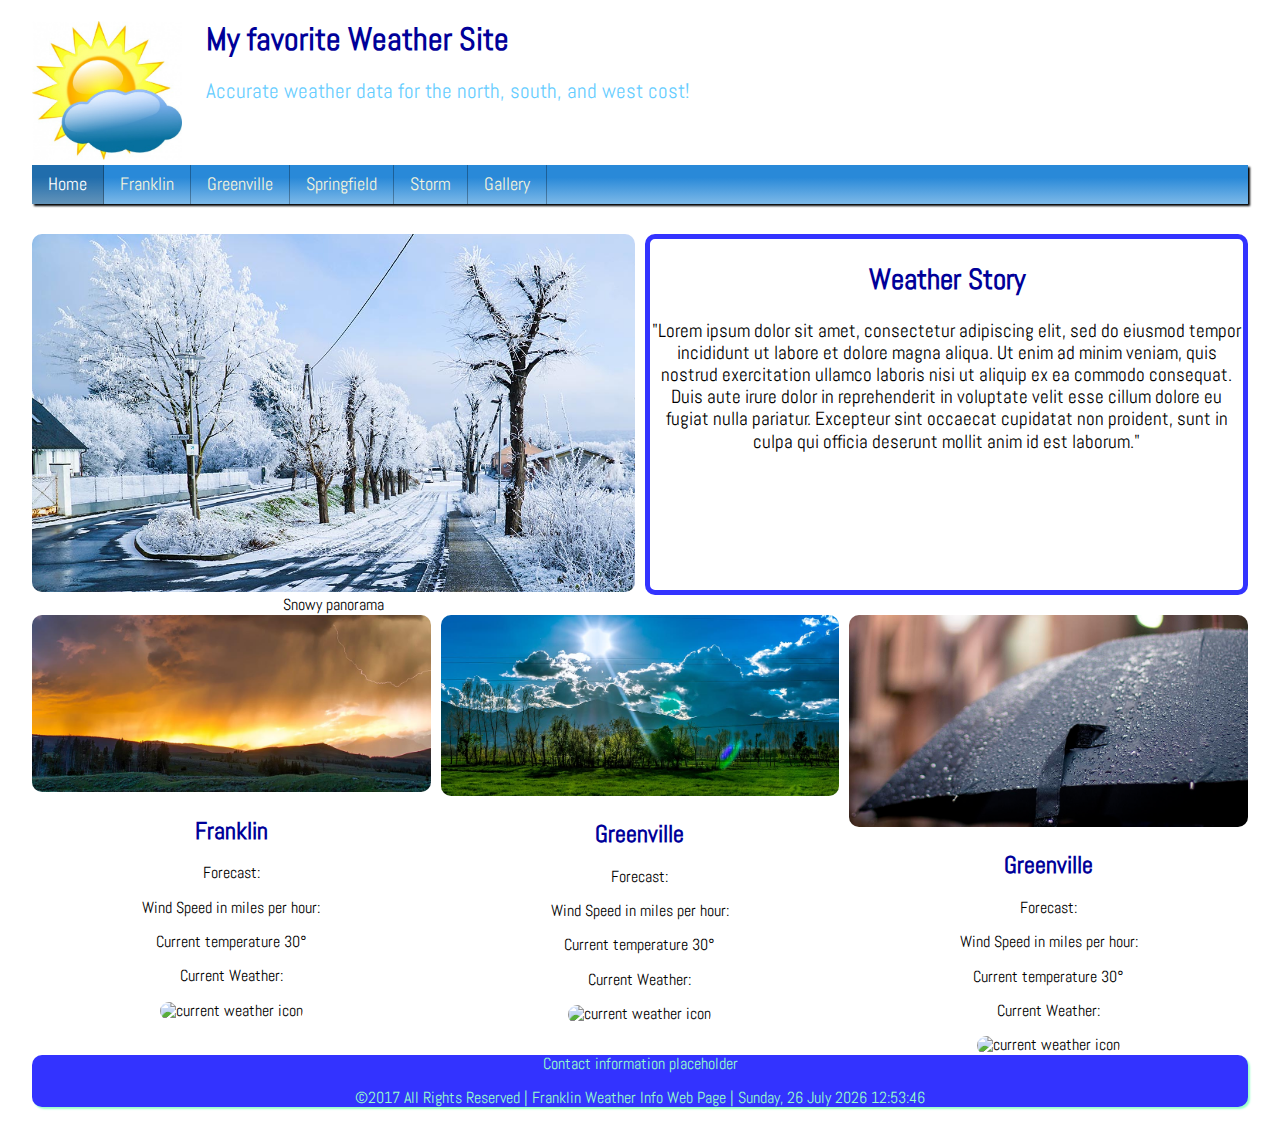
==== index.html @ 60bec508 "Update index.html" ====
<!DOCTYPE html>
<html lang="en-us">
<head>
    <meta charset="utf-8">
    <meta name="viewport" content="width=device-width, initial-scale=1">
    <title>My Favorite Weather Site - Home Page</title>
    <meta name="author" content="Elías Monzón">
    <meta name="description" content="Home Weather Page">
    <!-- external style references in the proper cascading order -->    
    <link href='https://fonts.googleapis.com/css?family=Abel' rel='stylesheet'>  <!-- Google API font reference -->
    <link rel="stylesheet" type="text/css" href="normalize.css"> <!-- normalize useragent/browser defaults -->
    <link rel="stylesheet" type="text/css" href="small.css">    <!-- default styles - small/phone views -->
    <link rel="stylesheet" type="text/css" href="medium.css">  <!-- medium/tablet views -->
    <link rel="stylesheet" type="text/css" href="large.css">   <!-- large/wide/desktop views --> 
</head>
<body onload="myFunction()">
    <header class="clearfix">
        <figure class="logo">
        <img src="images/weather%20logo.png" alt="The site logo">
        </figure>
        <h1>My favorite Weather Site</h1>
        <div class="subheading">Accurate weather data for the north, south, and west cost!</div>
    </header>
    
    <nav class="clearfix">
        <button onclick="toggleMenu()">&#9776;</button>
        <ul id="primaryNav" class="hide">
            <li class="active"><a href="#">Home</a></li>
            <li><a href="franklin.html">Franklin</a></li>
            <li><a href="greenville.html">Greenville</a></li>
            <li><a href="springfield.html">Springfield</a></li>    
            <li><a href="stormCenter.html">Storm</a></li>
            <li><a href="gallery.html">Gallery</a></li>
        </ul>
    </nav> 

    <main>
        <div class="frow">
            <figure>
                <img src="images/snow-6.jpg" alt="Snowy panorama">
                <figcaption>
                    Snowy panorama
                </figcaption>
            </figure>
            <section>
                <h2>Weather Story</h2>
                <p>"Lorem ipsum dolor sit amet, consectetur adipiscing elit, sed do eiusmod tempor incididunt ut labore et dolore magna aliqua. Ut enim ad minim veniam, quis nostrud exercitation ullamco laboris nisi ut aliquip ex ea commodo consequat. Duis aute irure dolor in reprehenderit in voluptate velit esse cillum dolore eu fugiat nulla pariatur. Excepteur sint occaecat cupidatat non proident, sunt in culpa qui officia deserunt mollit anim id est laborum."</p>
            </section>
        </div>
        <div class="srow">
            <figure>
                <img src="images/rainy%20sky-6.jpg" alt="">
                <figcaption>
                    <h2 id="place">Franklin</h2>
                    <p>Forecast: <span id="textForecast"></span></p>
                    <p> Wind Speed in miles per hour: <span id="windSpeed"></span></p>
                    <p>Current temperature <span id="currentTemp">30</span>&deg;</p>
                    <p>Current Weather: <span id="currentWeather"></span></p>
                    <img src="images/placeholder.png" alt="current weather icon" id="wi" class="weatherIcon">
                </figcaption>
            </figure>
            <figure>
                <img src="images/sunnyField-6.jpg" alt="">
                <figcaption>
                    <h2 id="placeG">Greenville</h2>
                    <p>Forecast: <span id="textForecastG"></span></p>
                    <p> Wind Speed in miles per hour: <span id="windSpeedG"></span></p>
                    <p>Current temperature <span id="currentTempG">30</span>&deg;</p>
                    <p>Current Weather: <span id="currentWeatherG"></span></p>
                    <img src="images/placeholderG.png" alt="current weather icon" id="wiG" class="weatherIcon">
                </figcaption>
            </figure>
            <figure>
                <img src="images/umbrella-6.jpg" alt="">
                <figcaption>
                    <h2 id="placeS">Greenville</h2>
                    <p>Forecast: <span id="textForecastS"></span></p>
                    <p> Wind Speed in miles per hour: <span id="windSpeedS"></span></p>
                    <p>Current temperature <span id="currentTempS">30</span>&deg;</p>
                    <p>Current Weather: <span id="currentWeatherS"></span></p>
                    <img src="images/placeholderS.png" alt="current weather icon" id="wiS" class="weatherIcon">
                </figcaption>
            </figure>
        </div>
    </main>

    <footer>
        <aside>
        Contact information placeholder
        </aside>
        <p class="footer-bar">&copy;2017 All Rights Reserved | Franklin Weather Info Web Page | 
        <span id="currentdate">Current Date Placeholder</span>
        </p>
    </footer>
        <script src="hamburger.js"></script>
        <script src="currentDate.js"></script>
        <script src="wu-weather.js"></script>
</body>
</html>
---- small.css ----
/* This main css file contains the default rules and is geared toward the small/phone view */

* {box-sizing: border-box;}  /* This wildcard applies to all elements ensuring a box layout model */

body {
    min-width: 420px;
    font-size: 16px;
  /* Declare the base font-family - from google font api or other */
    width: 95%;
    margin: auto;
    text-align: center;
    font-family: 'Abel';
}

header, nav, main, footer { /* the comma means apply the following CSS declarations to all of the listed elements */
  /* Declare the maximum width and other main element rules to limit the stretch on wide views */
}

/* HEADER STYLE */
header {
    border-radius: 10px;
    text-align: left;
}
h1, h2, h3 {
    color: #000099;
}
header figure.logo {
    float: left;
    margin: 0 2% 0 0;
}
header .subheading {
    width: 100%;
    color: #66CDFF;
    font-size: 1.3em;
    margin-bottom: 10px;
}

   /* NAV STYLE */

nav {
    width: 100%;
    box-shadow: 2px 2px 2px;
    text-align: left;
    background-color: #128FFF;
    font-family: 'Abel';
}
nav button{
    margin: .2rem 2%;
    background-color: transparent;
    border: none;
    font-size: 1.6rem;
    color: #fff;
    
}
nav ul{
    list-style: none;
    padding: 0;
    margin: 0;
}
nav ul.hide{
    display: none;
}
nav ul li a{
    display: block;
    padding: .8rem 2%;
    text-decoration: none;
    color: beige;
    border-top: 1px solid rgba(0,0,0,0.3);  
    font-size: 1.1em;
}

/* LINKS EFECTS */

nav ul li.active a{
    background-color: rgba(0,0,0,0.2);
    color: #fff;
}

nav ul li a:hover{
    background-color: rgba(0,0,0,0.4);
}

nav ul li a:active{
    color: #00FF98;
}
   /* MAIN STYLE */

main {}
main h2 {}
main figure {margin: 0;}
main figure img { width: 100%; border-radius: 10px;}

section {}

figure+section, .forecast, input, textarea{
    width: 100%;
    min-width: 320px;
    border: 5px solid #3333FF;
    border-radius: 10px;
    display: inline-table;
    font-size: 1.2em;
}
.forecast{
    border: none;
    width: 100%;
    background-color: #009967;
    color: #00FF98;
}
figure+section{
    margin-bottom: 20px;
}

.conditionsColumn1, .highlowColumn1, .conditionsColumn2, .highlowColumn2{
    font-size: 1.2em;
    float: left;
    width: 50%;

}
article p.town-article img {  /* This structure refers to img elements that are the posterity of paragraph elements within artcle elements */
}

/* GRID SLIDESHOW STYLE */

.grid{
    display: grid;
    grid-template-columns: 1fr;
    grid-gap: 10px;
}

/* INDEX GRID STYLE */

.frow{
    margin-top: 30px;
    display: grid;
    grid-template-columns: 1fr;
    grid-gap: 10px;
}

.srow{
    display: grid;
    grid-template-columns: 1fr;
    grid-gap: 10px;
}

/* INDEX WEATHER CONDITION ICON STYLE */
.weatherIcon{
    width: 3rem;
}

/* TABLE STYLE */

table{
    margin: auto;
    width: 50%;
    border-collapse: collapse;
}
table, td, th{ 
    border: 2px solid #3333FF;
    padding: 8px 0 8px 0;
}

thead tr:first-child{
    font-size: 1.1em;
}

#hg{
    background: #628ca6;
}

/* FORM STYLE */

fieldset{
    width: 50%;
    margin: auto;
    text-align: left;
    display: inline;
    padding: 10px;
    border: none;
    font-size: 1.2em;

}
fieldset:last-child{
    margin-bottom: 20px;
}
#radio{
    display: flex;
    flex-flow: column wrap;
}
input[type="radio"]{
    margin-left: -150px;
}
input{
    display: flex;
    flex-direction: column;
    padding: 10px;
    margin: 10px;
    width: auto;
}
input:focus{
    background-color: #42f4e2;
}

/* FOOTER STYLE */

footer {
    box-shadow: 2px 2px 2px;
    background-color: #3333FF;
    color: #99FFCB;
    border-radius: 10px;
}

footer aside {}
footer>p {} /* This structure refers to p elements that are direct children of the footer element */

/* Other Class Selectors */

/*----- Clearfix: Force an Element not to collapse -----*/
.clearfix:after {
  content: "";
  display: table;
  clear: both;
}
---- medium.css ----
@media only screen and (min-width: 41.5em) {
  /* Only CSS rules that need to be changed to meet the layout needs from small to medium go in here */
nav{
    background: #2989d8; /* Old browsers */
    background: -moz-linear-gradient(top, #2989d8 32%, #7db9e8 100%); /* FF3.6-15 */
    background: -webkit-linear-gradient(top, #2989d8 32%,#7db9e8 100%); /* Chrome10-25,Safari5.1-6 */
    background: linear-gradient(to bottom, #2989d8 32%,#7db9e8 100%); /* W3C, IE10+, FF16+, Chrome26+, Opera12+, Safari7+ */
    filter: progid:DXImageTransform.Microsoft.gradient(startColorstr='#2989d8', endColorstr='#7db9e8',GradientType=0 ); /* IE6-9 */
    }
    nav button{
        display: none;
    }
    nav ul{
        display: flex;
    }
    nav ul.hide{
    display: flex;
    }
    nav ul li a{
        border: none;
        border-right: 1px solid rgba(0,0,0,0.3);
        padding: .8rem 1rem;
    }
    
    /* GRID SLIDESHOW STYLE */
    
    .grid{
        display: grid;
        grid-template-columns: 1fr 1fr;
        grid-gap: 10px;
    }

    /* INDEX GRID STYLE */
    
    .frow{
        margin-top: 30px;
        display: grid;
        grid-template-columns: 1fr 1fr;
        grid-gap: 10px;
    }

    .srow{
        display: grid;
        grid-template-columns: 1fr 1fr;
        grid-gap: 10px;
    }
    
    .frow img:hover {box-shadow: 5px 5px 10px gray;}
    .srow img:hover {box-shadow: 5px 5px 10px gray;}
}
---- large.css ----
@media only screen and (min-width: 64em) {
  /* Only CSS rules that need to be changed to meet the layout needs from medium to large/wide go in here */
  
  nav ul li a{
        padding: .6rem 1rem;}
    
  article p.town-article img { width: 29.333%; }
    
/* GRID SLIDESHOW STYLE */
    
.grid{
display: grid;
grid-template-columns: 1fr 1fr 1fr;
grid-gap: 10px;}
    
.grid img:hover {box-shadow: 5px 5px 10px gray;}   


/* INDEX GRID STYLE */

.frow{
    margin-top: 30px;
    display: grid;
    grid-template-columns: 1fr 1fr;
    grid-gap: 10px;
}

.srow{
    display: grid;
    grid-template-columns: 1fr 1fr 1fr;
    grid-gap: 10px;
}

.frow img:hover {box-shadow: 5px 5px 10px gray;}
.srow img:hover {box-shadow: 5px 5px 10px gray;}
    
}
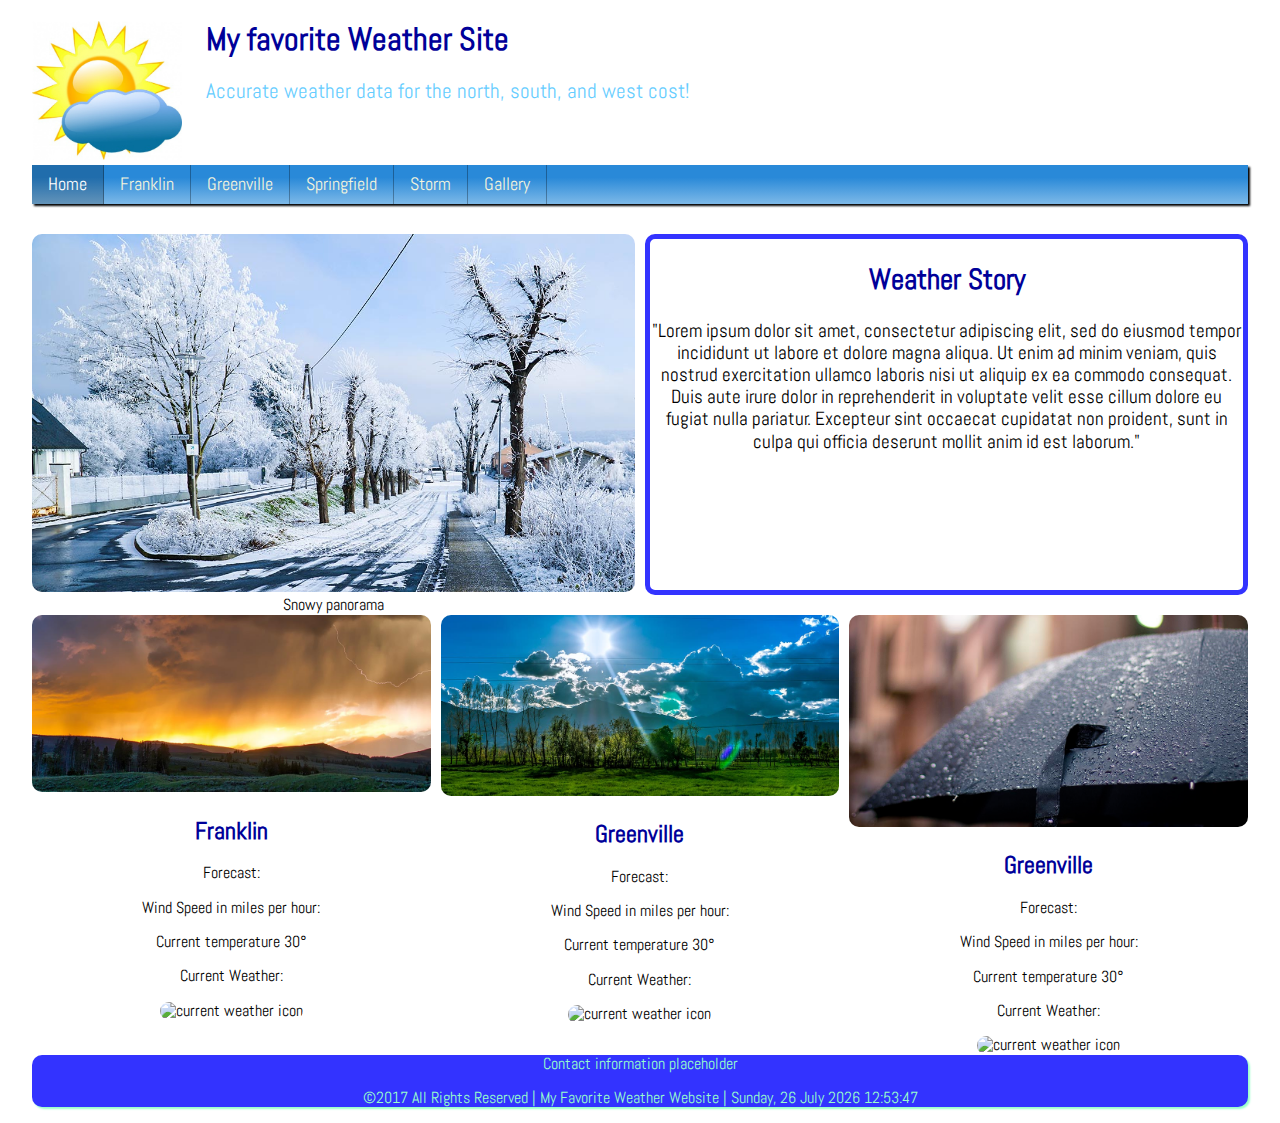
==== commit 1170e7c5: "Update index.html" ====
--- a/index.html
+++ b/index.html
@@ -88,7 +88,7 @@
         <aside>
         Contact information placeholder
         </aside>
-        <p class="footer-bar">&copy;2017 All Rights Reserved | Franklin Weather Info Web Page | 
+        <p class="footer-bar">&copy;2017 All Rights Reserved | My Favorite Weather Website | 
         <span id="currentdate">Current Date Placeholder</span>
         </p>
     </footer>
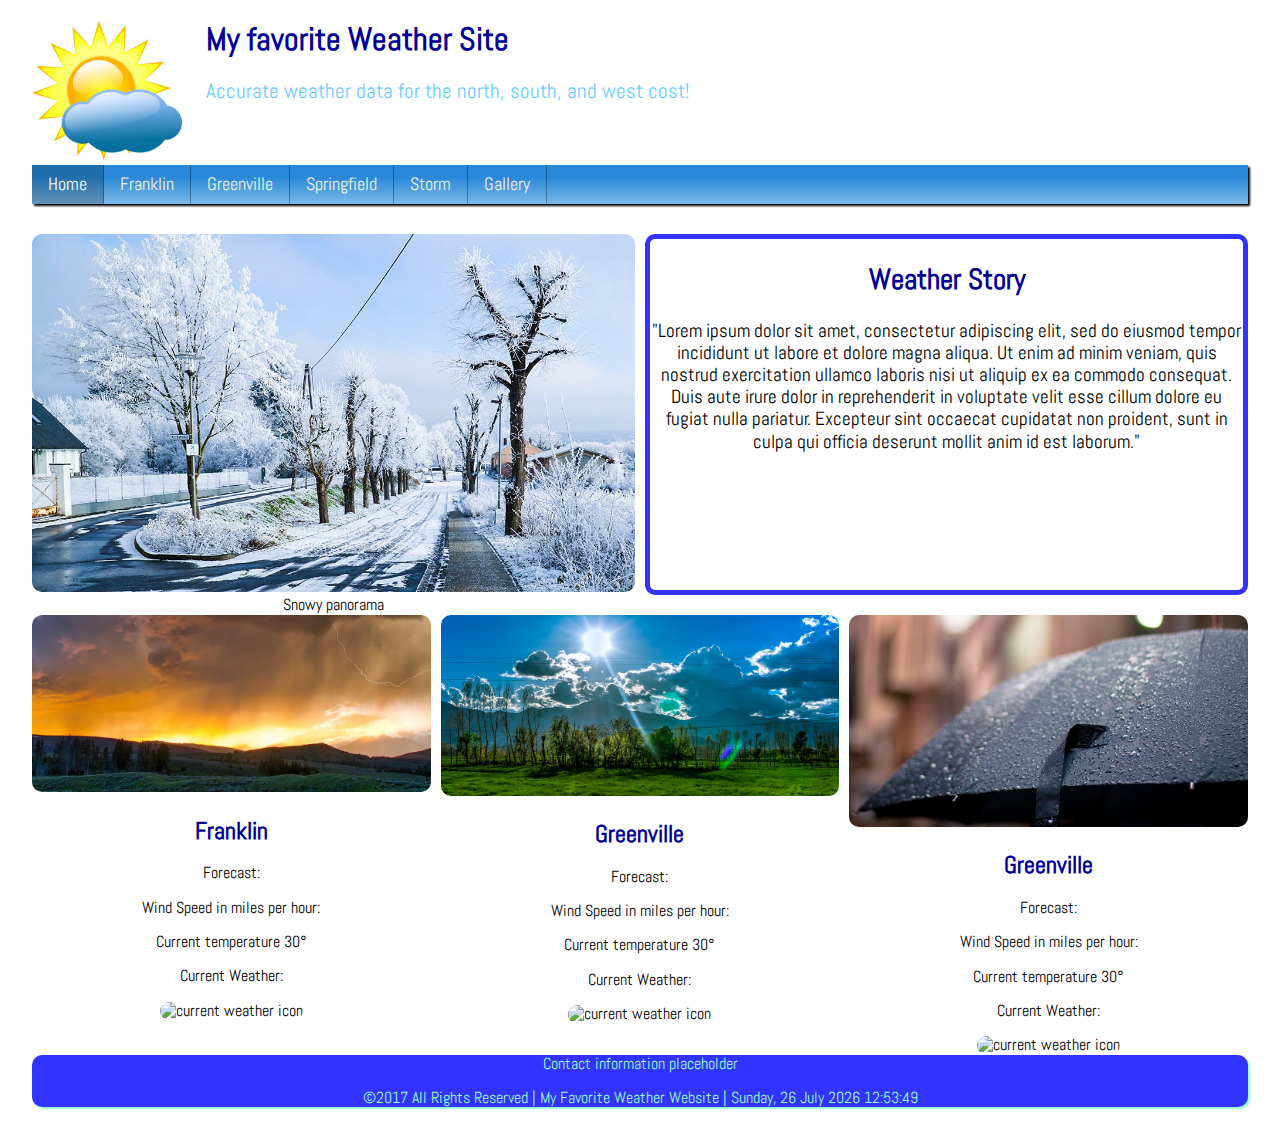
==== commit a5f5870b: "Update index.html" ====
--- a/index.html
+++ b/index.html
@@ -89,7 +89,7 @@
         Contact information placeholder
         </aside>
         <p class="footer-bar">&copy;2017 All Rights Reserved | My Favorite Weather Website | 
-        <span id="currentdate">Current Date Placeholder</span>
+        <span id="currentdate"></span>
         </p>
     </footer>
         <script src="hamburger.js"></script>
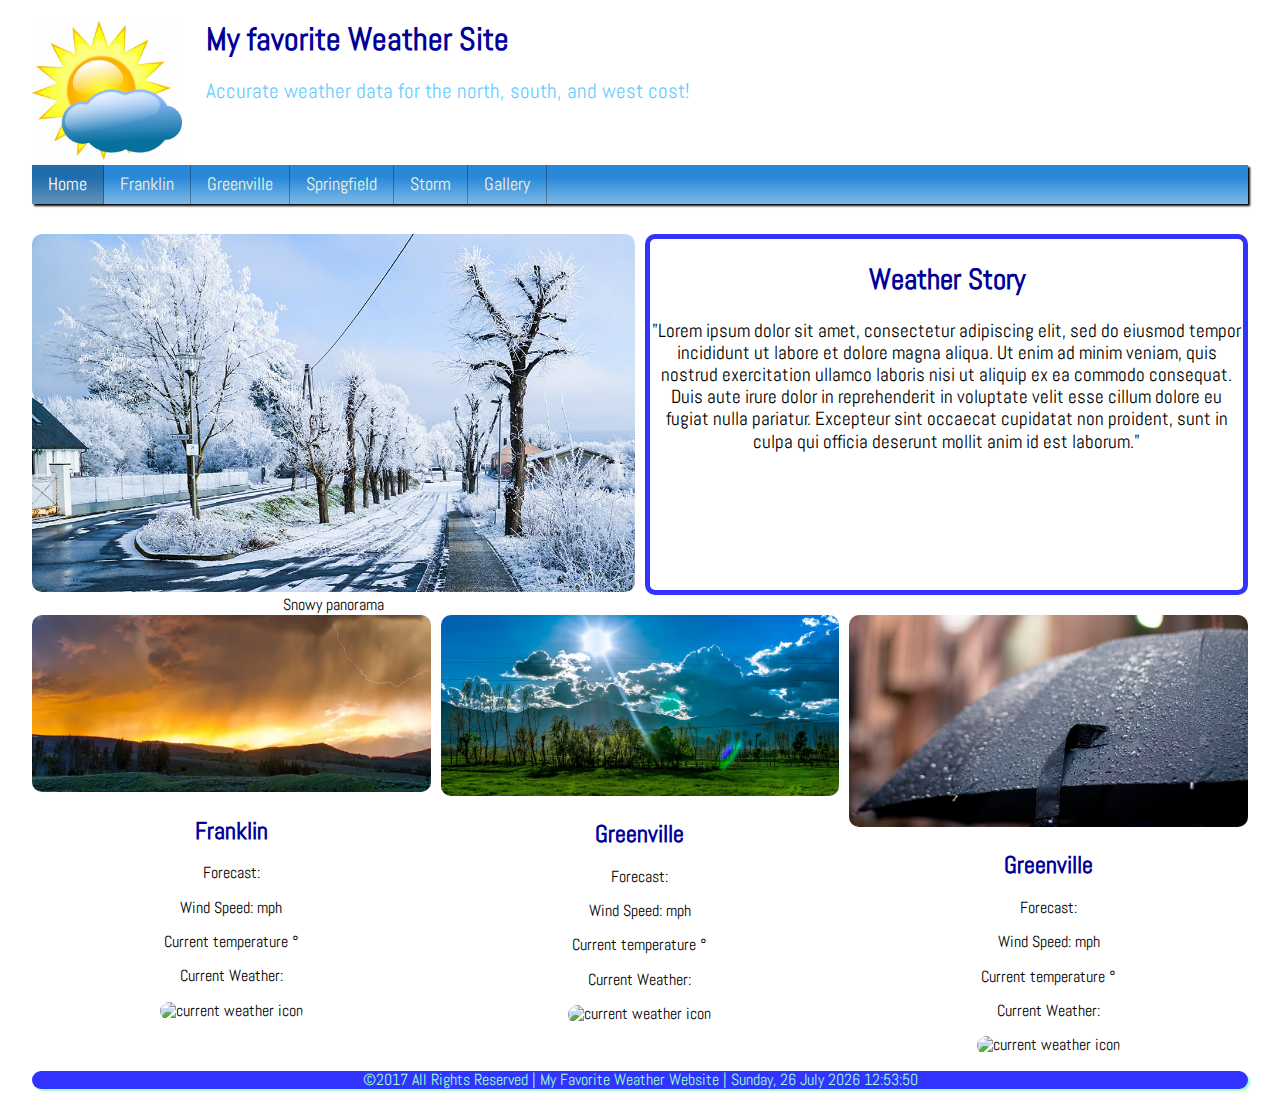
==== commit b0c6e1e0: "1st weather site fixings" ====
--- a/index.html
+++ b/index.html
@@ -4,7 +4,7 @@
     <meta charset="utf-8">
     <meta name="viewport" content="width=device-width, initial-scale=1">
     <title>My Favorite Weather Site - Home Page</title>
-    <meta name="author" content="Elías Monzón">
+    <meta name="author" content="Elias Monzon">
     <meta name="description" content="Home Weather Page">
     <!-- external style references in the proper cascading order -->    
     <link href='https://fonts.googleapis.com/css?family=Abel' rel='stylesheet'>  <!-- Google API font reference -->
@@ -53,10 +53,10 @@
                 <figcaption>
                     <h2 id="place">Franklin</h2>
                     <p>Forecast: <span id="textForecast"></span></p>
-                    <p> Wind Speed in miles per hour: <span id="windSpeed"></span></p>
-                    <p>Current temperature <span id="currentTemp">30</span>&deg;</p>
-                    <p>Current Weather: <span id="currentWeather"></span></p>
-                    <img src="images/placeholder.png" alt="current weather icon" id="wi" class="weatherIcon">
+                    <p> Wind Speed: <span id="windSpeed"></span><span> mph</span></p>
+                    <p>Current temperature <span id="currentTemp"></span>&deg;</p>
+                    <p>Current Weather: </p>
+                    <img id="currentWeatherIcon" alt="current weather icon" class="weatherIcon">
                 </figcaption>
             </figure>
             <figure>
@@ -64,10 +64,10 @@
                 <figcaption>
                     <h2 id="placeG">Greenville</h2>
                     <p>Forecast: <span id="textForecastG"></span></p>
-                    <p> Wind Speed in miles per hour: <span id="windSpeedG"></span></p>
-                    <p>Current temperature <span id="currentTempG">30</span>&deg;</p>
-                    <p>Current Weather: <span id="currentWeatherG"></span></p>
-                    <img src="images/placeholderG.png" alt="current weather icon" id="wiG" class="weatherIcon">
+                    <p> Wind Speed: <span id="windSpeedG"></span><span> mph</span></p>
+                    <p>Current temperature <span id="currentTempG"></span>&deg;</p>
+                    <p>Current Weather:</p>
+                    <img id="currentWeatherGIcon" alt="current weather icon" class="weatherIcon">
                 </figcaption>
             </figure>
             <figure>
@@ -75,19 +75,16 @@
                 <figcaption>
                     <h2 id="placeS">Greenville</h2>
                     <p>Forecast: <span id="textForecastS"></span></p>
-                    <p> Wind Speed in miles per hour: <span id="windSpeedS"></span></p>
-                    <p>Current temperature <span id="currentTempS">30</span>&deg;</p>
-                    <p>Current Weather: <span id="currentWeatherS"></span></p>
-                    <img src="images/placeholderS.png" alt="current weather icon" id="wiS" class="weatherIcon">
+                    <p> Wind Speed: <span id="windSpeedS"></span><span> mph</span></p>
+                    <p>Current temperature <span id="currentTempS"></span>&deg;</p>
+                    <p>Current Weather:</p>
+                    <img id="currentWeatherSIcon" src="" alt="current weather icon" class="weatherIcon">
                 </figcaption>
             </figure>
         </div>
     </main>
 
     <footer>
-        <aside>
-        Contact information placeholder
-        </aside>
         <p class="footer-bar">&copy;2017 All Rights Reserved | My Favorite Weather Website | 
         <span id="currentdate"></span>
         </p>
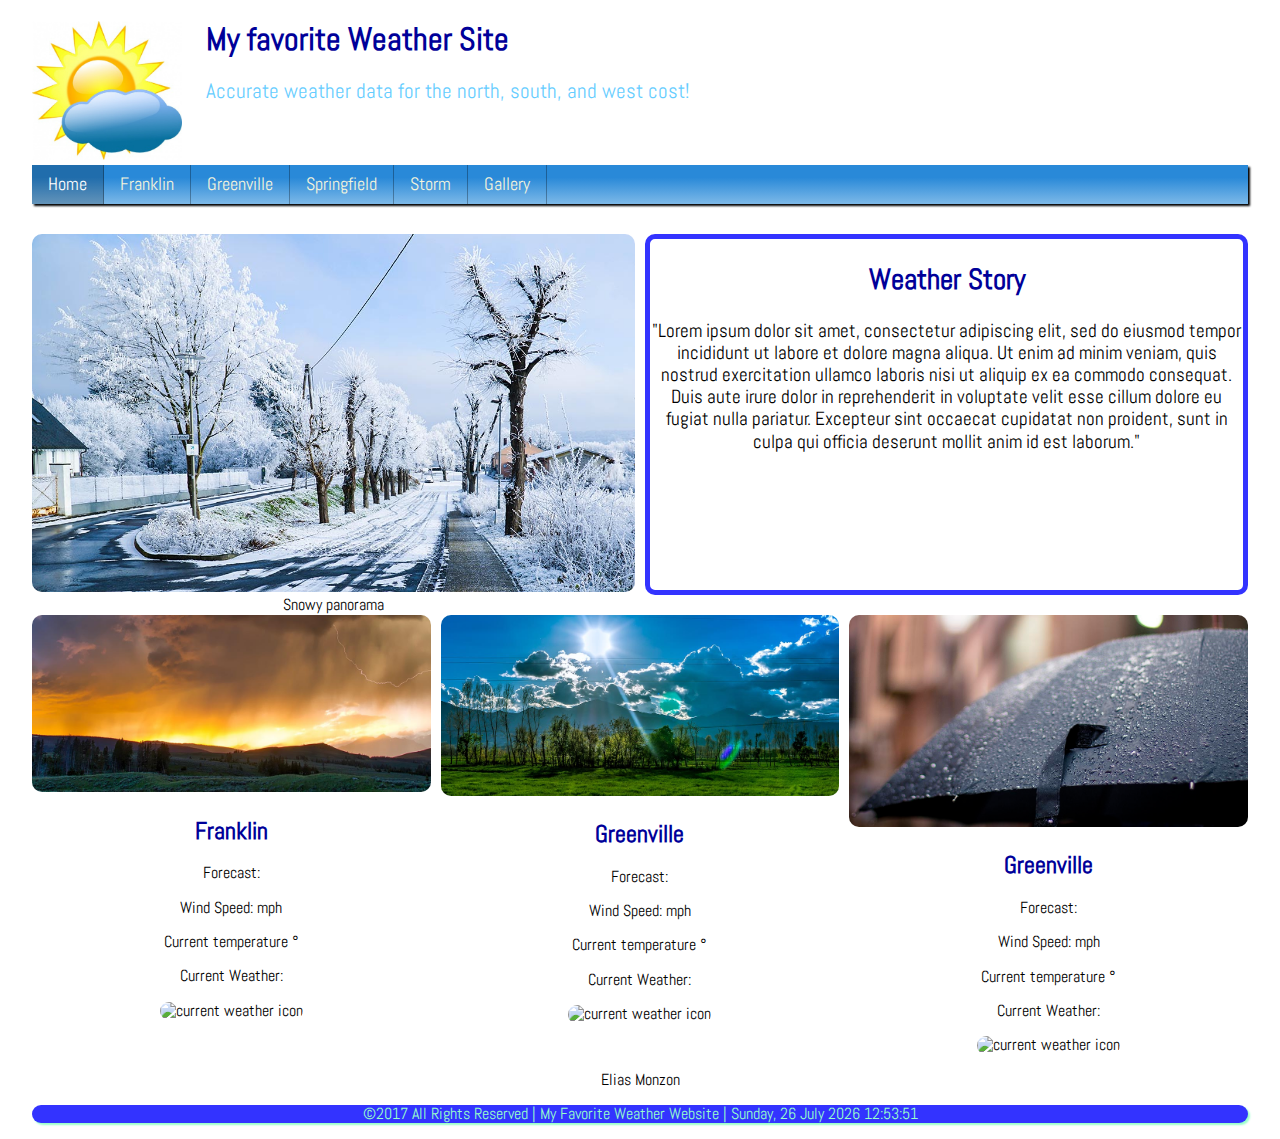
==== commit e1f8d23c: "aside before footer added with my name" ====
--- a/index.html
+++ b/index.html
@@ -83,7 +83,9 @@
             </figure>
         </div>
     </main>
-
+    <aside>
+        <p>Elias Monzon</p>
+      </aside>
     <footer>
         <p class="footer-bar">&copy;2017 All Rights Reserved | My Favorite Weather Website | 
         <span id="currentdate"></span>
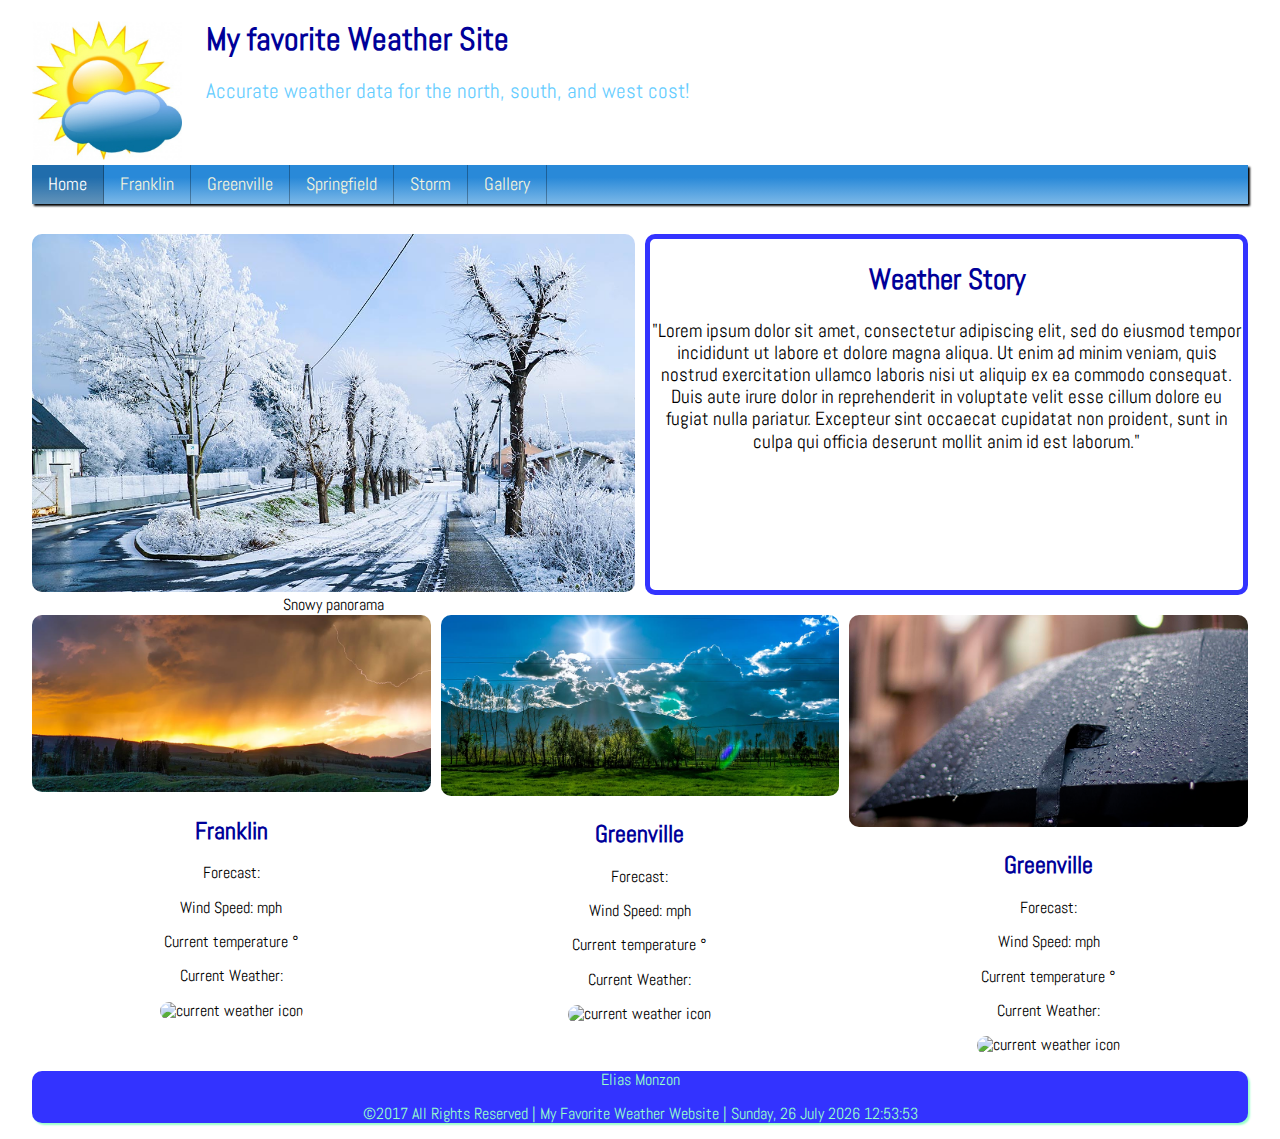
==== commit 07a1c15b: "name inside footer" ====
--- a/index.html
+++ b/index.html
@@ -83,10 +83,11 @@
             </figure>
         </div>
     </main>
-    <aside>
-        <p>Elias Monzon</p>
-      </aside>
+ 
     <footer>
+        <aside>
+            <p>Elias Monzon</p>
+          </aside>
         <p class="footer-bar">&copy;2017 All Rights Reserved | My Favorite Weather Website | 
         <span id="currentdate"></span>
         </p>
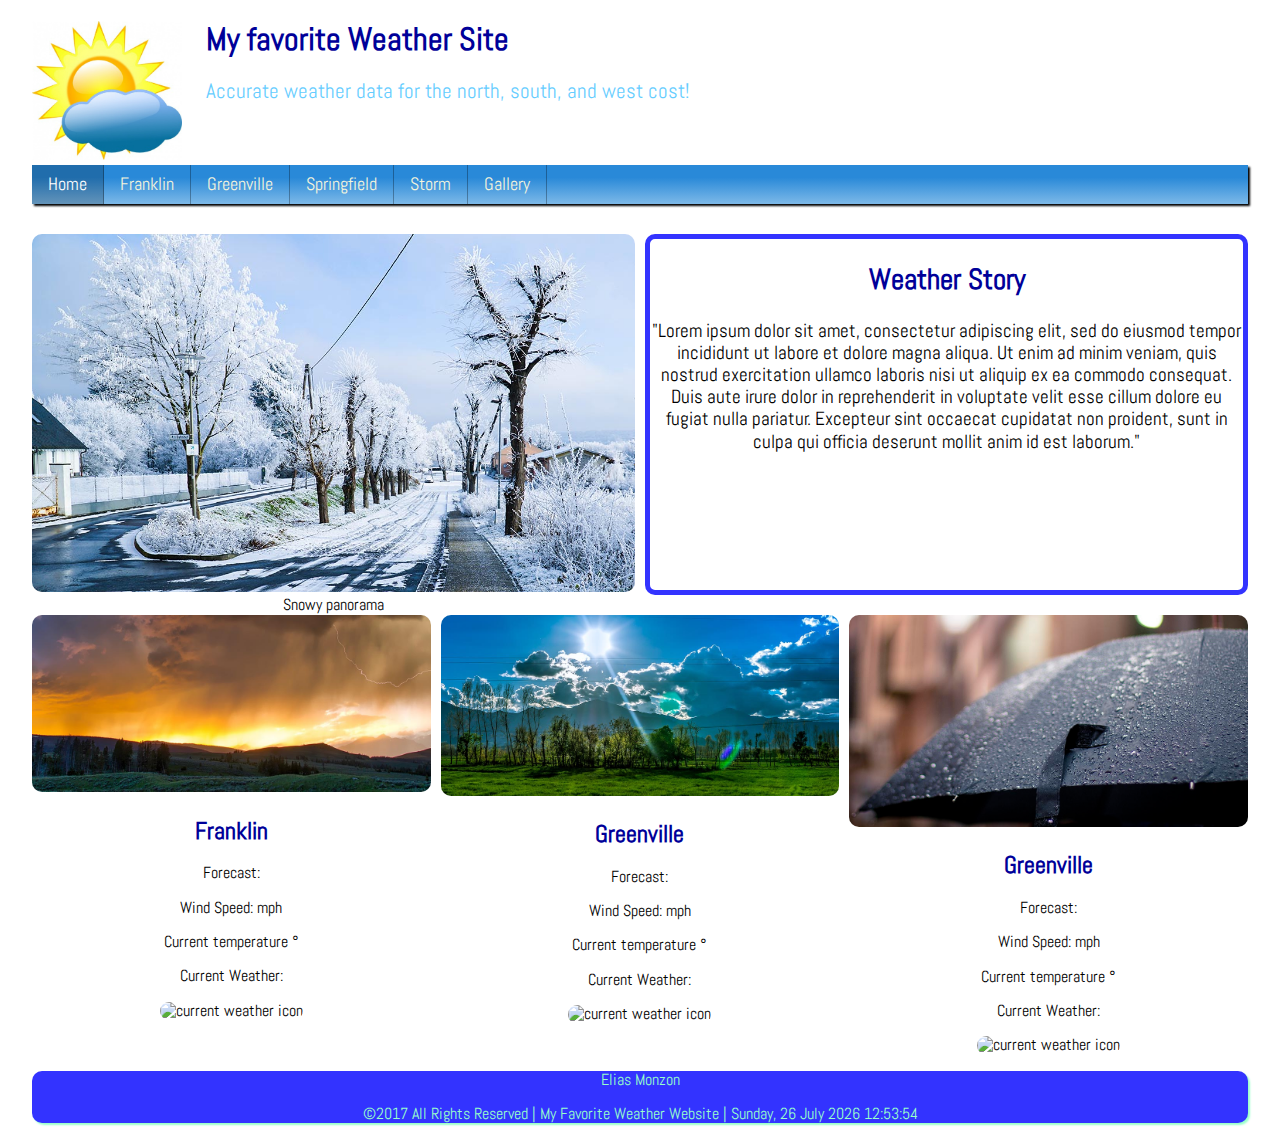
==== commit be32b2f0: "footer more fixings" ====
--- a/index.html
+++ b/index.html
@@ -87,7 +87,7 @@
     <footer>
         <aside>
             <p>Elias Monzon</p>
-          </aside>
+        </aside>
         <p class="footer-bar">&copy;2017 All Rights Reserved | My Favorite Weather Website | 
         <span id="currentdate"></span>
         </p>
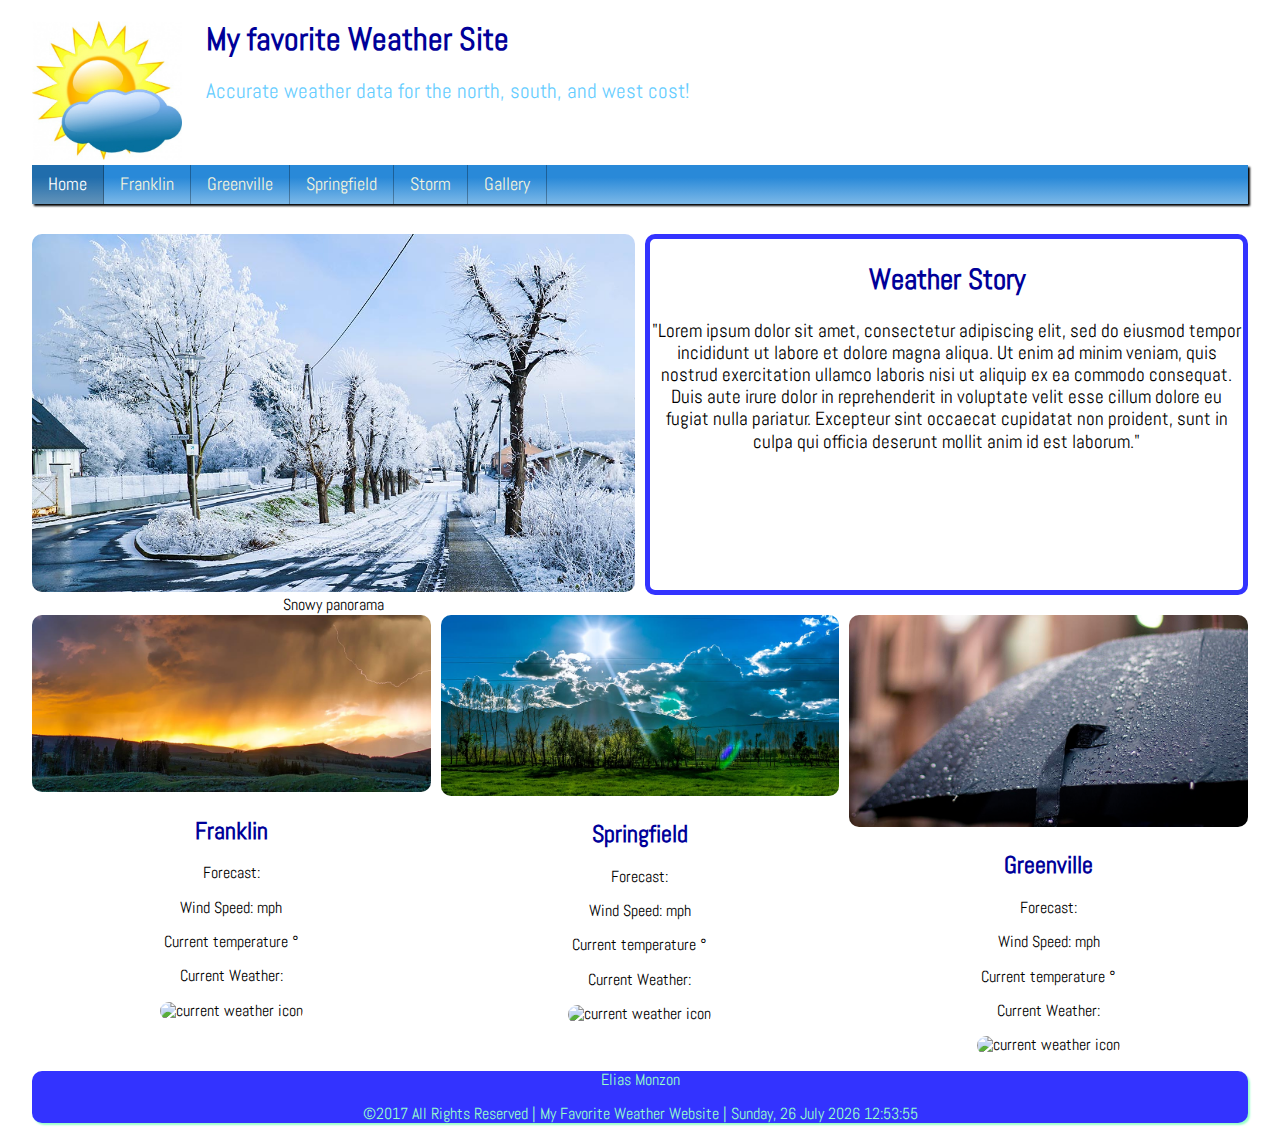
==== commit c1f9e3cb: "Springfield insted of Greenville" ====
--- a/index.html
+++ b/index.html
@@ -62,7 +62,7 @@
             <figure>
                 <img src="images/sunnyField-6.jpg" alt="">
                 <figcaption>
-                    <h2 id="placeG">Greenville</h2>
+                    <h2 id="placeG">Springfield</h2>
                     <p>Forecast: <span id="textForecastG"></span></p>
                     <p> Wind Speed: <span id="windSpeedG"></span><span> mph</span></p>
                     <p>Current temperature <span id="currentTempG"></span>&deg;</p>
